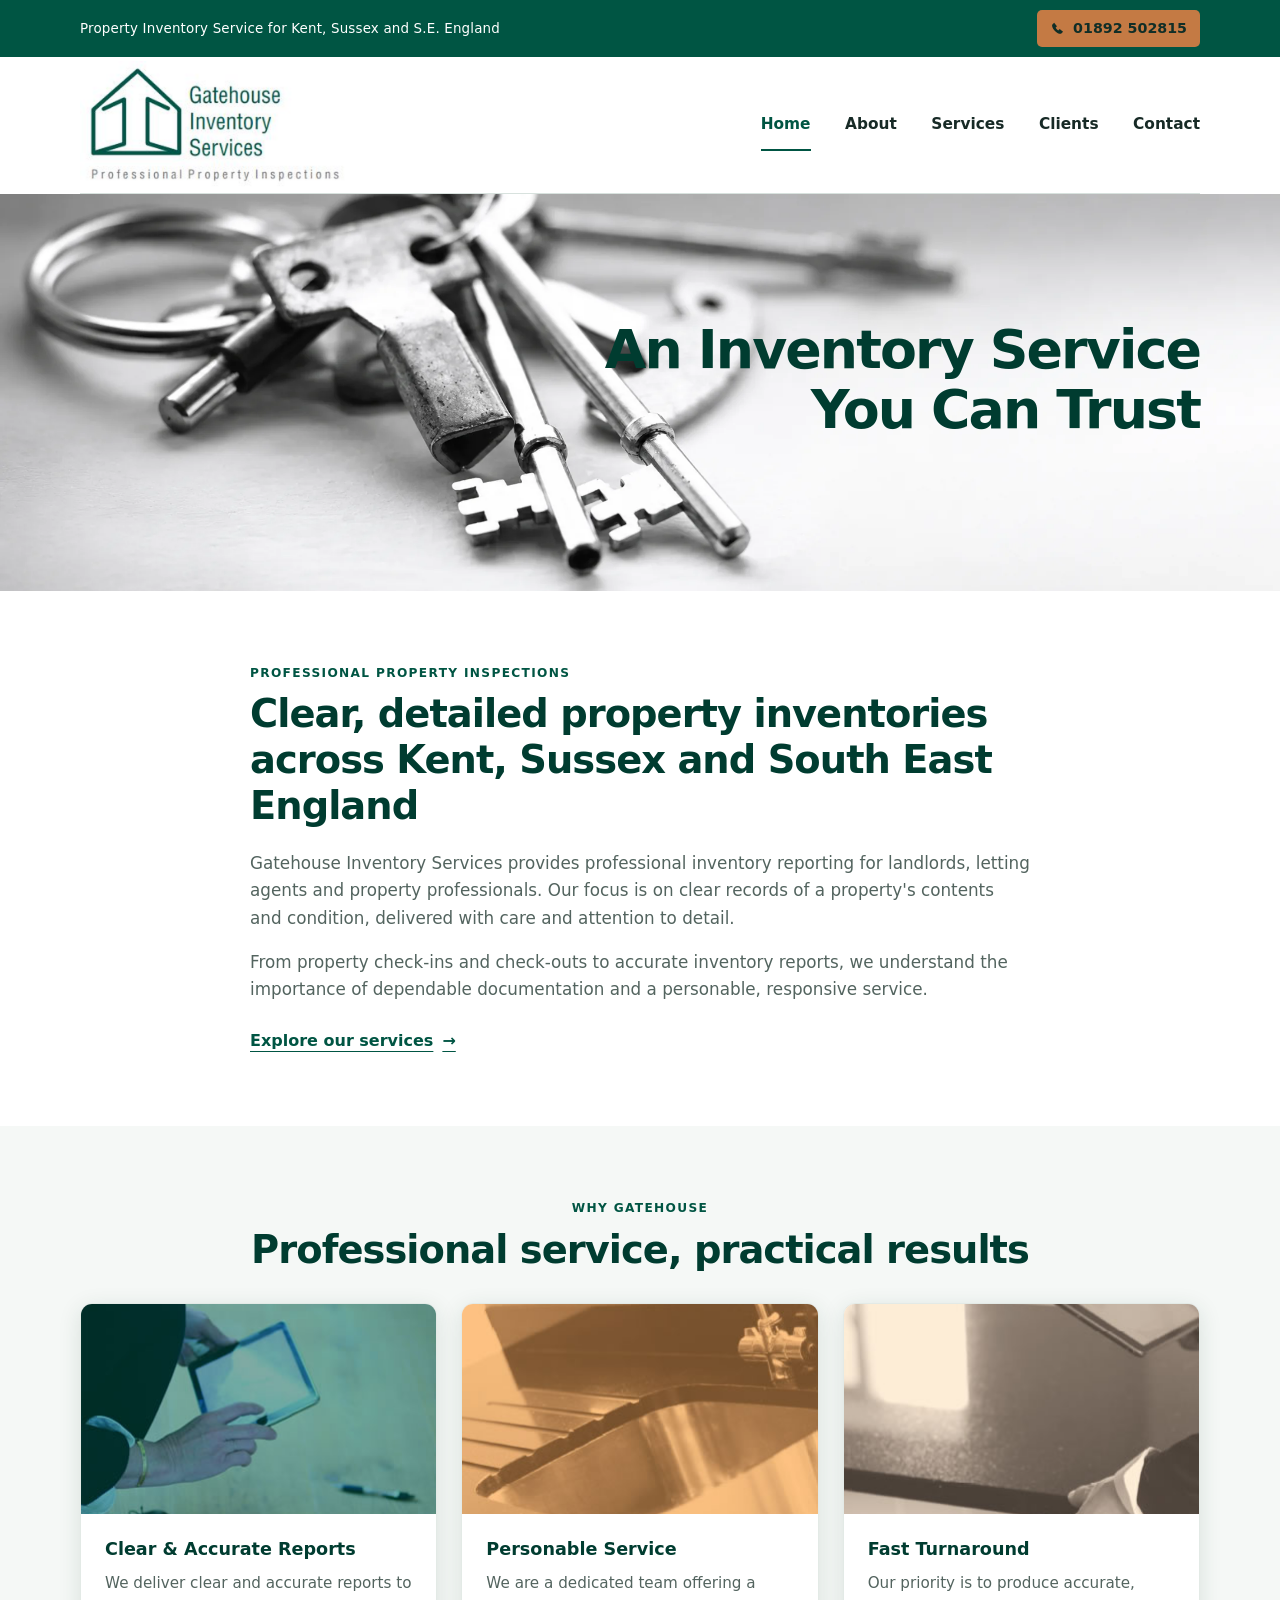
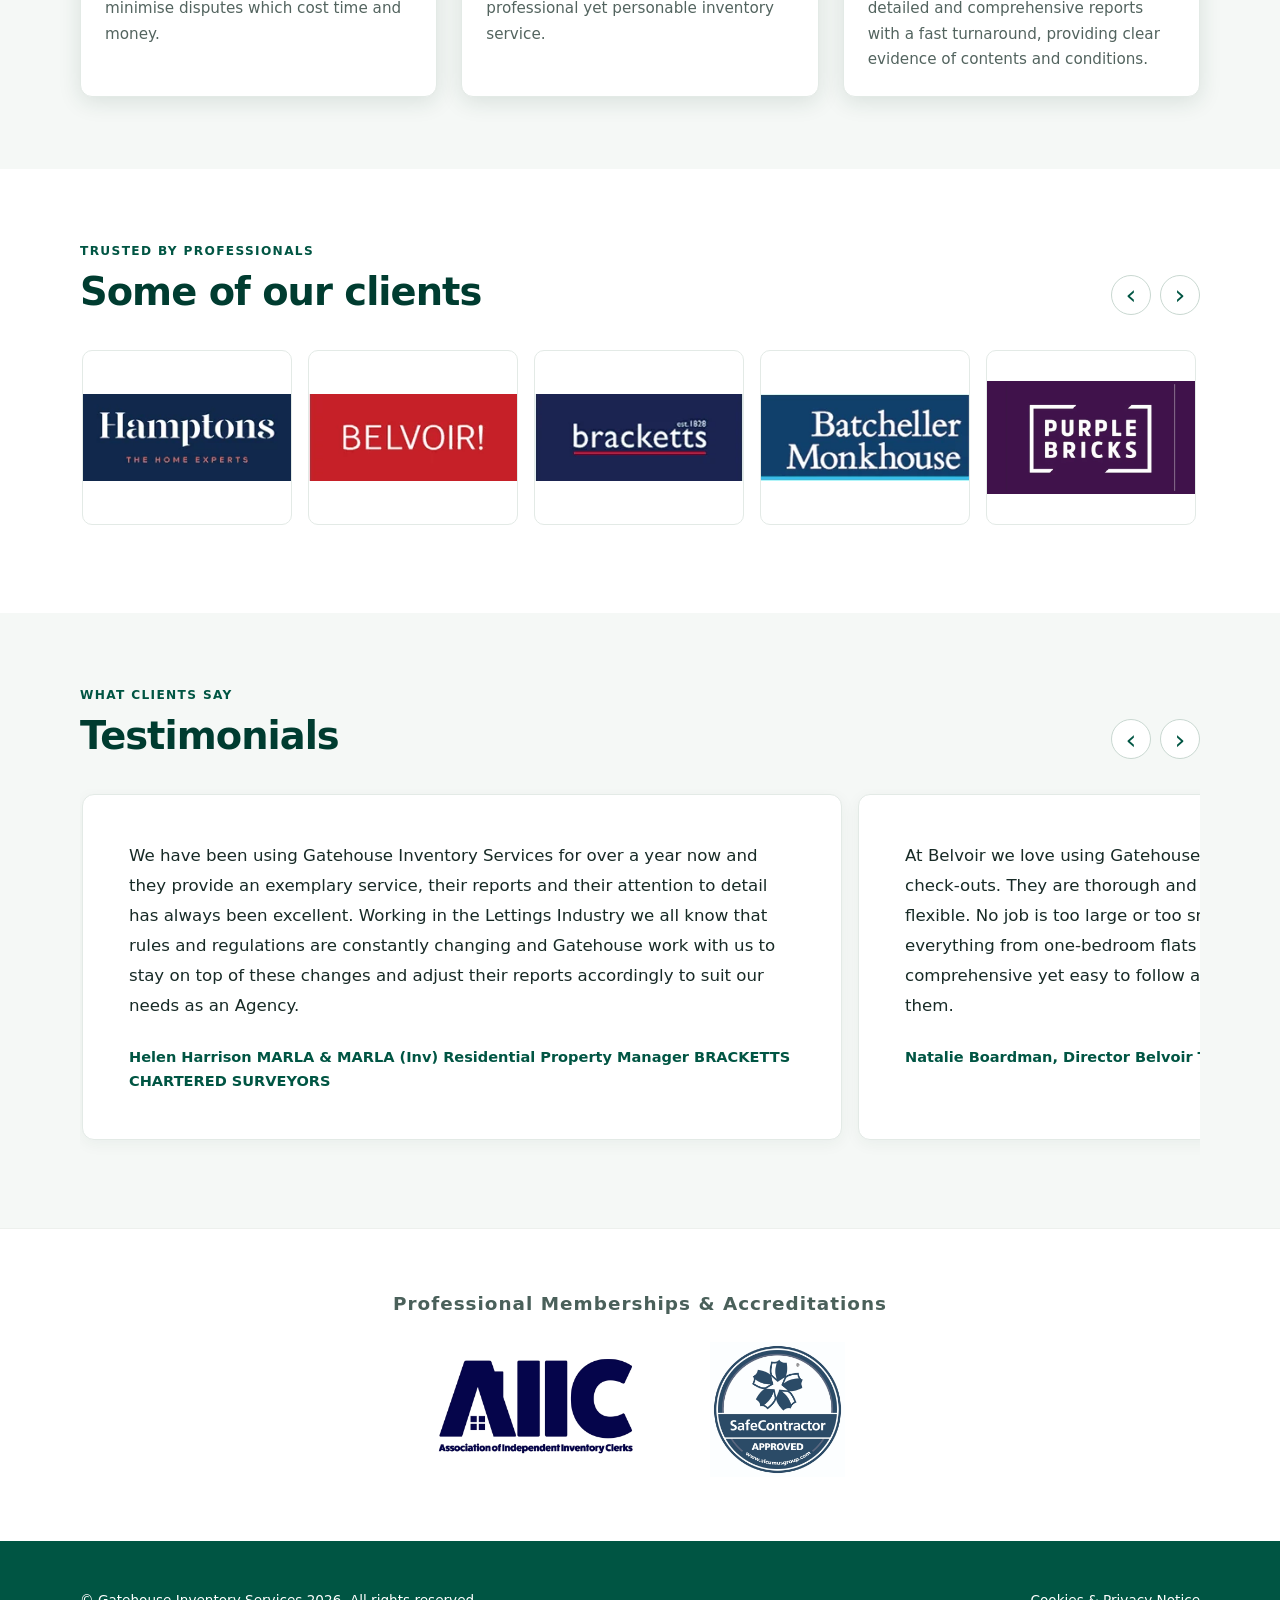
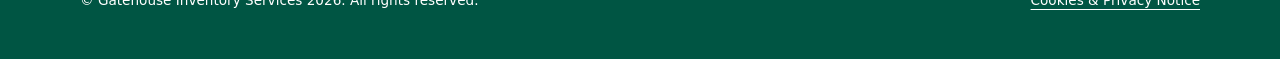
==== index.html @ fdd951a6 "Add files via upload" ====
<!DOCTYPE html>
<html lang="en-GB">
 <head>
  <meta charset="utf-8"/>
  <meta content="width=device-width,initial-scale=1" name="viewport"/>
  <meta content="Professional property inventory services for landlords and letting agents in Kent, Sussex and South East England." name="description"/>
  <title>
   Gatehouse Inventory Services | Property Inventories in Kent &amp; Sussex
  </title>
  <link href="assets/favicon_32.png" rel="icon" type="image/png"/>
  <link href="assets/site.css" rel="stylesheet"/>
 </head>
 <body>
  <header class="site-header">
   <div class="top-strip">
    <div class="container top-inner">
     <p>
      Property Inventory Service for Kent, Sussex and S.E. England
     </p>
     <a aria-label="Call Gatehouse Inventory Services on 01892 502815" class="call-button" href="tel:+441892502815">
      <svg aria-hidden="true" viewbox="0 0 24 24">
       <path d="M6.6 2.8 3.8 5.6c-1.4 1.4-.1 6 4.1 10.2 4.2 4.2 8.8 5.5 10.2 4.1l2.8-2.8-5.4-4.2-2.4 2.1a15 15 0 0 1-4.1-4.1l2.1-2.4z">
       </path>
      </svg>
      <span>
       01892 502815
      </span>
     </a>
    </div>
   </div>
   <div class="container masthead">
    <a aria-label="Gatehouse Inventory Services home" class="brand" href="index.html">
     <img alt="Gatehouse Inventory Services" height="157" src="assets/gatehouse-logo.png" width="328"/>
    </a>
    <button aria-controls="primary-navigation" aria-expanded="false" aria-label="Open navigation" class="menu-toggle" type="button">
     <span>
     </span>
     <span>
     </span>
     <span>
     </span>
    </button>
    <nav aria-label="Main navigation" class="main-nav" id="primary-navigation">
     <a aria-current="page" href="index.html">
      Home
     </a>
     <a href="about.html">
      About
     </a>
     <a href="services.html">
      Services
     </a>
     <a href="clients.html">
      Clients
     </a>
     <a href="contact.html">
      Contact
     </a>
    </nav>
   </div>
  </header>
  <main id="main-content">
   <section aria-labelledby="hero-title" class="hero">
    <div class="container hero-inner">
     <div class="hero-content">
      <h1 id="hero-title">
       An Inventory Service
       <br/>
       You Can Trust
      </h1>
     </div>
    </div>
   </section>
   <section class="intro section container">
    <div class="intro-copy">
     <p class="eyebrow">
      Professional property inspections
     </p>
     <h2>
      Clear, detailed property inventories across Kent, Sussex and South East England
     </h2>
     <p>
      Gatehouse Inventory Services provides professional inventory reporting for landlords, letting agents and property professionals. Our focus is on clear records of a property's contents and condition, delivered with care and attention to detail.
     </p>
     <p>
      From property check-ins and check-outs to accurate inventory reports, we understand the importance of dependable documentation and a personable, responsive service.
     </p>
     <a class="text-link" href="services.html">
      Explore our services
      <span aria-hidden="true">
       &rarr;
      </span>
     </a>
    </div>
   </section>
   <section class="section section-soft">
    <div class="container">
     <div class="section-heading">
      <p class="eyebrow">
       Why Gatehouse
      </p>
      <h2>
       Professional service, practical results
      </h2>
     </div>
     <div class="feature-grid">
      <article class="feature-card">
       <img alt="Property inventory report being prepared" loading="lazy" src="assets/promo_reports.jpg"/>
       <div class="feature-content">
        <h3>
         Clear &amp; Accurate Reports
        </h3>
        <p>
         We deliver clear and accurate reports to minimise disputes which cost time and money.
        </p>
       </div>
      </article>
      <article class="feature-card">
       <img alt="Property inspection" loading="lazy" src="assets/promo_service.jpg"/>
       <div class="feature-content">
        <h3>
         Personable Service
        </h3>
        <p>
         We are a dedicated team offering a professional yet personable inventory service.
        </p>
       </div>
      </article>
      <article class="feature-card">
       <img alt="Property inspection paperwork" loading="lazy" src="assets/promo_turnaround.jpg"/>
       <div class="feature-content">
        <h3>
         Fast Turnaround
        </h3>
        <p>
         Our priority is to produce accurate, detailed and comprehensive reports with a fast turnaround, providing clear evidence of contents and conditions.
        </p>
       </div>
      </article>
     </div>
    </div>
   </section>
   <section class="section container">
    <div class="section-heading section-heading-inline">
     <div>
      <p class="eyebrow">
       Trusted by professionals
      </p>
      <h2>
       Some of our clients
      </h2>
     </div>
     <div class="carousel-controls">
      <button aria-label="Previous" data-scroll="prev" data-target="client-track" type="button">
       &lsaquo;
      </button>
      <button aria-label="Next" data-scroll="next" data-target="client-track" type="button">
       &rsaquo;
      </button>
     </div>
    </div>
    <div aria-label="Client logos" class="carousel-track logo-track" id="client-track" tabindex="0">
     <div class="logo-slide">
      <img alt="Hamptons" height="100" loading="lazy" src="assets/clients/client-01.webp" width="240"/>
     </div>
     <div class="logo-slide">
      <img alt="Belvoir" height="100" loading="lazy" src="assets/clients/client-02.webp" width="240"/>
     </div>
     <div class="logo-slide">
      <img alt="Bracketts" height="100" loading="lazy" src="assets/clients/client-03.webp" width="240"/>
     </div>
     <div class="logo-slide">
      <img alt="Batcheller Monkhouse" height="100" loading="lazy" src="assets/clients/client-04.webp" width="240"/>
     </div>
     <div class="logo-slide">
      <img alt="Purplebricks" height="100" loading="lazy" src="assets/clients/purplebricks.webp" width="240"/>
     </div>
     <div class="logo-slide">
      <img alt="Savills" height="100" loading="lazy" src="assets/clients/client-07.webp" width="240"/>
     </div>
     <div class="logo-slide">
      <img alt="Wood &amp; Pilcher" height="100" loading="lazy" src="assets/clients/client-08.webp" width="240"/>
     </div>
     <div class="logo-slide">
      <img alt="Jackson-Stops" height="100" loading="lazy" src="assets/clients/client-10.webp" width="240"/>
     </div>
     <div class="logo-slide">
      <img alt="Humberts" height="100" loading="lazy" src="assets/clients/client-11.webp" width="240"/>
     </div>
     <div class="logo-slide">
      <img alt="Martin &amp; Co" height="100" loading="lazy" src="assets/clients/client-12.webp" width="240"/>
     </div>
     <div class="logo-slide">
      <img alt="Vale &amp; Marsh" height="100" loading="lazy" src="assets/clients/vale-marsh.webp" width="240"/>
     </div>
     <div class="logo-slide">
      <img alt="IPM" height="100" loading="lazy" src="assets/clients/client-14.webp" width="240"/>
     </div>
     <div class="logo-slide">
      <img alt="The Park Lane Group" height="100" loading="lazy" src="assets/clients/client-15.webp" width="240"/>
     </div>
    </div>
   </section>
   <section class="section section-soft">
    <div class="container">
     <div class="section-heading section-heading-inline">
      <div>
       <p class="eyebrow">
        What clients say
       </p>
       <h2>
        Testimonials
       </h2>
      </div>
      <div class="carousel-controls">
       <button aria-label="Previous" data-scroll="prev" data-target="testimonial-track" type="button">
        &lsaquo;
       </button>
       <button aria-label="Next" data-scroll="next" data-target="testimonial-track" type="button">
        &rsaquo;
       </button>
      </div>
     </div>
     <div aria-label="Client testimonials" class="carousel-track testimonial-track" id="testimonial-track" tabindex="0">
      <blockquote class="testimonial-slide">
       <p>
        We have been using Gatehouse Inventory Services for over a year now and they provide an exemplary service, their reports and their attention to detail has always been excellent.&nbsp;Working in the Lettings Industry we all know that rules and regulations are constantly changing and Gatehouse work with us to stay on top of these changes and adjust their reports accordingly to suit our needs as an Agency.
       </p>
       <footer>
        Helen Harrison MARLA &amp; MARLA (Inv) Residential Property Manager BRACKETTS CHARTERED SURVEYORS
       </footer>
      </blockquote>
      <blockquote class="testimonial-slide">
       <p>
        At&nbsp;Belvoir&nbsp;we love using Gatehouse Inventory Services for our check-ins and check-outs. They are thorough and professional whilst also being friendly and flexible. No job is too large or too small and they have worked with us on everything from one-bedroom flats to large mansions. Their reports are comprehensive yet easy to follow and we wouldn&rsquo;t hesitate to recommend them.
       </p>
       <footer>
        Natalie Boardman, Director&nbsp;Belvoir&nbsp;Tunbridge Wells
       </footer>
      </blockquote>
      <blockquote class="testimonial-slide">
       <p>
        I would just like to say how pleased I am with the Inventory Sarah Williamson from Gatehouse recently carried out at Redlands Court. The report is extremely professional with every minute detail recorded, I would have no hesitation in recommending Sarah's company and will definitely employ Gatehouse in the future. Brilliant feedback that I thought was worth sharing. Thank you for all of your hard work &ndash; it is much appreciated by all of us.
       </p>
       <footer>
        John Roberts MARLA &middot; Associate Director, Lettings &ndash; Head of Department
       </footer>
      </blockquote>
     </div>
    </div>
   </section>
  </main>
  <section aria-labelledby="accreditation-heading" class="accreditation-strip">
   <div class="container">
    <h2 id="accreditation-heading">
     Professional Memberships &amp; Accreditations
    </h2>
    <div class="accreditation-logos">
     <img alt="Association of Independent Inventory Clerks" height="130" src="assets/aiic.png" width="210"/>
     <img alt="SafeContractor Approved" height="145" src="assets/safecontractor-new.webp" width="145"/>
    </div>
   </div>
  </section>
  <footer class="site-footer">
   <div class="container footer-inner">
    <p>
     &copy; Gatehouse Inventory Services 2026. All rights reserved.
    </p>
    <a href="privacy.html">
     Cookies &amp; Privacy Notice
    </a>
   </div>
  </footer>
  <script defer="" src="assets/site.js">
  </script>
 </body>
</html>
---- assets/site.css ----
/* Gatehouse — lean, dependency-free site */
:root {
  --green:#005543;
  --deep:#003c30;
  --ink:#172a26;
  --muted:#53645f;
  --soft:#f5f8f6;
  --line:#e3eae6;
  --max:1120px
}

* {
  box-sizing:border-box
}

html {
  scroll-behavior:smooth
}

body {
  margin:0;
  color:var(--ink);
  font:16px/1.65 system-ui,-apple-system,BlinkMacSystemFont,"Segoe UI",sans-serif;
  background:white
}

img {
  display:block;
  max-width:100%;
  height:auto
}

a {
  color:var(--green)
}

button {
  font:inherit;
  cursor:pointer
}

.container {
  width:min(calc(100% - 48px),var(--max));
  margin-inline:auto
}

.top-strip {
  background:var(--green);
  color:white
}

.top-inner {
  min-height:48px;
  display:flex;
  align-items:center;
  justify-content:space-between;
  gap:20px
}

.top-inner p {
  margin:0;
  font-size:.84rem;
  line-height:1.35;
  letter-spacing:.012em
}

.call-button {
  display:inline-flex;
  align-items:center;
  gap:8px;
  background:#fff;
  color:var(--deep);
  border-radius:5px;
  padding:7px 13px;
  font-size:.89rem;
  font-weight:750;
  white-space:nowrap;
  text-decoration:none
}

.call-button svg {
  width:15px;
  height:15px;
  fill:currentColor
}

.call-button:hover {
  background:#e9f3ef
}

.masthead {
  display:flex;
  align-items:center;
  justify-content:space-between;
  gap:36px;
  min-height:136px
}

.brand {
  display:block;
  width:270px;
  flex:0 0 auto
}

.brand img {
  width:100%;
  height:auto
}

.main-nav {
  display:flex;
  align-items:center;
  gap:clamp(15px,2.7vw,37px)
}

.main-nav a {
  text-decoration:none;
  font-weight:650;
  color:var(--ink);
  font-size:.96rem;
  padding:12px 0;
  border-bottom:2px solid transparent
}

.main-nav a:hover,.main-nav a[aria-current=page] {
  color:var(--green);
  border-color:var(--green)
}

.menu-toggle {
  display:none
}

.hero {
  min-height:clamp(370px,31vw,500px);
  background:#e6e8e7 url('hero-keys.webp') center 48%/cover no-repeat
}

.hero-inner {
  min-height:inherit;
  display:flex;
  align-items:center;
  justify-content:flex-end
}

.hero-content {
  text-align:right;
  width:min(600px,55%);
  padding:38px 0
}

.hero h1 {
  font-size:clamp(2rem,4.2vw,3.8rem);
  line-height:1.12;
  letter-spacing:-.035em;
  color:var(--deep);
  margin:0 0 25px;
  font-weight:790
}

.associations {
  display:flex;
  justify-content:flex-end;
  align-items:center;
  gap:14px
}

.association {
  width:170px;
  height:100px;
  display:flex;
  align-items:center;
  justify-content:center;
  background:#fff;
  border-radius:12px;
  padding:12px;
  box-shadow:0 4px 18px #102c2017
}

.association:nth-child(2) {
  width:115px
}

.association img {
  width:100%;
  height:100%;
  object-fit:contain
}

.section {
  padding-block:72px
}

.section-soft {
  background:var(--soft)
}

.intro-copy {
  max-width:780px;
  margin:auto
}

.eyebrow {
  margin:0 0 8px;
  color:var(--green);
  font-weight:750;
  text-transform:uppercase;
  letter-spacing:.11em;
  font-size:.76rem
}

h2 {
  font-size:clamp(1.7rem,3vw,2.45rem);
  line-height:1.2;
  letter-spacing:-.025em;
  margin:0 0 20px;
  color:var(--deep)
}

.intro p:not(.eyebrow) {
  color:var(--muted);
  font-size:1.05rem;
  margin:0 0 16px
}

.text-link {
  display:inline-flex;
  gap:9px;
  margin-top:8px;
  font-weight:750;
  text-underline-offset:5px
}

.section-heading {
  text-align:center;
  margin-bottom:30px
}

.section-heading h2 {
  margin:0
}

.section-heading-inline {
  display:flex;
  justify-content:space-between;
  align-items:end;
  text-align:left;
  gap:18px
}

.feature-grid {
  display:grid;
  grid-template-columns:repeat(3,minmax(0,1fr));
  gap:24px
}

.feature-card {
  background:#fff;
  border:1px solid var(--line);
  border-radius:12px;
  overflow:hidden;
  box-shadow:0 5px 22px #193d3020;
  transition:transform .2s ease,box-shadow .2s ease
}

.feature-card:hover {
  transform:translateY(-5px);
  box-shadow:0 13px 28px #193d302b
}

.feature-card img {
  width:100%;
  height:210px;
  object-fit:cover
}

.feature-content {
  padding:24px
}

.feature-content h3 {
  font-size:1.1rem;
  line-height:1.35;
  color:var(--deep);
  margin:0 0 10px
}

.feature-content p {
  font-size:.95rem;
  line-height:1.65;
  color:var(--muted);
  margin:0
}

.carousel-controls {
  display:flex;
  gap:9px
}

.carousel-controls button {
  border:1px solid #c9d8d1;
  background:white;
  color:var(--green);
  border-radius:50%;
  width:40px;
  height:40px;
  font-size:1.7rem;
  line-height:1
}

.carousel-controls button:hover {
  background:var(--green);
  color:white
}

.carousel-track {
  display:flex;
  gap:16px;
  overflow-x:auto;
  scroll-snap-type:x mandatory;
  scrollbar-width:thin;
  scroll-padding-inline:2px;
  padding:5px 2px 16px
}

.logo-slide {
  scroll-snap-align:start;
  flex:0 0 210px;
  min-height:115px;
  display:grid;
  place-items:center;
  border:1px solid var(--line);
  background:white;
  border-radius:10px;
  overflow:hidden
}

.logo-slide img {
  width:100%;
  height:100%;
  object-fit:contain
}

.testimonial-slide {
  scroll-snap-align:start;
  flex:0 0 min(100%,760px);
  background:white;
  border:1px solid var(--line);
  border-radius:12px;
  padding:clamp(24px,4vw,46px);
  margin:0;
  box-shadow:0 4px 16px #193d300d
}

.testimonial-slide p {
  font-size:1.04rem;
  line-height:1.8;
  margin:0 0 24px
}

.testimonial-slide footer {
  color:var(--green);
  font-size:.91rem;
  font-weight:650
}

.site-footer {
  background:var(--green);
  color:white
}

.footer-inner {
  min-height:118px;
  display:flex;
  justify-content:space-between;
  align-items:center;
  gap:20px
}

.footer-inner p {
  margin:0;
  font-size:.85rem
}

.footer-inner a {
  color:white;
  font-size:.85rem;
  text-underline-offset:4px
}

.interior-placeholder {
  min-height:50vh;
  padding-block:90px
}

.interior-placeholder h1 {
  color:var(--deep)
}

@media(max-width:760px) {
  .container {
  width:min(calc(100% - 32px),var(--max))
}

.top-inner {
  gap:10px;
  min-height:56px
}

.top-inner p {
  font-size:.68rem;
  max-width:65%;
  line-height:1.3
}

.call-button {
  padding:9px 10px;
  font-size:.78rem
}

.call-button svg {
  display:none
}

.masthead {
  min-height:100px;
  position:relative;
  gap:12px
}

.brand {
  width:195px
}

.menu-toggle {
  display:flex;
  flex-direction:column;
  justify-content:center;
  gap:5px;
  width:44px;
  height:44px;
  background:#fff;
  border:1px solid var(--line);
  border-radius:6px;
  padding:10px
}

.menu-toggle span {
  display:block;
  height:2px;
  background:var(--green);
  width:100%
}

.main-nav {
  display:none;
  position:absolute;
  z-index:5;
  top:100%;
  left:-16px;
  right:-16px;
  flex-direction:column;
  align-items:stretch;
  gap:0;
  background:white;
  box-shadow:0 12px 22px #123d301f;
  padding:8px 16px 16px
}

.main-nav.is-open {
  display:flex
}

.main-nav a {
  padding:11px 8px;
  border-bottom:1px solid var(--line)
}

.hero {
  min-height:390px;
  background-position:41% center
}

.hero-inner {
  align-items:flex-end
}

.hero-content {
  width:100%;
  padding:26px 0 30px
}

.hero h1 {
  font-size:clamp(1.9rem,7vw,2.75rem);
  color:white;
  text-shadow:0 2px 4px #001a15,0 0 14px #001a15,0 0 26px #001a1599
}

.associations {
  gap:9px
}

.association {
  width:135px;
  height:83px;
  background:#ffffffd9;
  backdrop-filter:blur(3px);
  padding:9px
}

.association:nth-child(2) {
  width:96px
}

.section {
  padding-block:48px
}

.feature-grid {
  grid-template-columns:1fr;
  gap:18px
}

.feature-card img {
  height:205px
}

.footer-inner {
  min-height:120px;
  flex-direction:column;
  align-items:flex-start;
  justify-content:center;
  gap:7px
}

.section-heading-inline {
  align-items:center
}

.carousel-controls button {
  width:36px;
  height:36px
}

.logo-slide {
  flex-basis:175px
}


}

@media(max-width:400px) {
  .top-inner p {
  font-size:.61rem
}

.call-button {
  font-size:.7rem;
  padding:7px
}

.brand {
  width:175px
}

.hero {
  background-position:35% center
}


}

@media(prefers-reduced-motion:reduce) {
  html {
  scroll-behavior:auto
}

.feature-card {
  transition:none
}


}

/* v4: interior page layouts and shared accreditation strip */
.call-button {
  background:#C47A44!important;
  color:#102e27!important
}

.call-button svg {
  fill:currentColor
}

.hero .hero-content {
  margin-left:auto;
  text-align:right
}

.page-section {
  padding-block:clamp(2.5rem,5vw,5rem)
}

.content-grid {
  display:grid;
  grid-template-columns:minmax(0,2fr) minmax(250px,1fr);
  gap:clamp(1.5rem,3vw,2.5rem);
  align-items:start
}

.prose {
  max-width:75ch;
  line-height:1.75;
  color:#243c36
}

.prose h1 {
  font-size:clamp(1.8rem,3vw,2.6rem);
  line-height:1.2;
  color:#063d31;
  margin:0 0 1.5rem
}

.prose h2 {
  font-size:clamp(1.2rem,2vw,1.6rem);
  color:#064b3b;
  margin:1.6rem 0 .7rem
}

.prose p {
  margin:0 0 1.1rem
}

.prose ul {
  padding-left:1.3rem
}

.prose li {
  margin-bottom:.55rem
}

.prose a {
  color:#075d48;
  text-underline-offset:3px
}

.sidebar-panel {
  background:#f4f8f5;
  border:1px solid #dfeae4;
  border-radius:12px;
  padding:clamp(1.25rem,2.4vw,2rem);
  box-shadow:0 9px 30px rgba(0,45,30,.065);
  line-height:1.65
}

.sidebar-panel h2 {
  font-size:1.3rem;
  color:#064b3b;
  margin:0 0 1rem
}

.sidebar-panel p {
  margin:0 0 1rem
}

.team-panel ul {
  list-style:none;
  padding:0;
  margin:0
}

.team-panel li {
  padding:.75rem 0;
  border-bottom:1px solid #d9e7df
}

.team-panel li:last-child {
  border-bottom:0
}

.full-width-panel {
  max-width:none;
  margin-top:clamp(2rem,4vw,3.5rem);
  padding:clamp(1.5rem,3vw,2.5rem);
  background:#f8faf8;
  border-radius:12px;
  border:1px solid #e7eeea
}

.full-copy {
  max-width:100%
}

.side-cta {
  display:inline-block;
  background:#075844;
  color:#fff!important;
  text-decoration:none;
  padding:.65rem 1rem;
  border-radius:6px;
  font-weight:600
}

.accreditation-strip {
  background:#fff;
  text-align:center;
  padding:clamp(2.5rem,5vw,4.5rem) 1.25rem;
  border-top:1px solid #edf0ed
}

.accreditation-strip h2 {
  font-size:clamp(.95rem,1.5vw,1.15rem);
  letter-spacing:.055em;
  color:#4a605a;
  font-weight:650;
  margin:0 0 1.7rem
}

.accreditation-logos {
  display:flex;
  align-items:center;
  justify-content:center;
  gap:clamp(2rem,5vw,5rem);
  flex-wrap:wrap
}

.accreditation-logos img {
  object-fit:contain;
  max-width:40%;
  height:auto;
  max-height:135px
}

@media(max-width:720px) {
  .content-grid {
  grid-template-columns:1fr
}

.prose {
  max-width:none
}

.accreditation-logos img {
  max-width:42%;
  max-height:100px
}

.page-section {
  padding-block:2rem
}


}

/* Version 5 refinements */
.top-inner {
  padding-block: 10px;
}

.call-button {
  background-color: #C47A44 !important;
  color: #102e27 !important;
  transition: background-color 160ms ease, box-shadow 160ms ease;
}

.call-button:hover,
.call-button:focus-visible {
  background-color: #D58C55 !important;
  box-shadow: 0 0 0 2px rgba(255, 255, 255, .24);
}

.site-header::after {
  content: "";
  display: block;
  width: min(calc(100% - 48px), var(--max));
  height: 1px;
  margin-inline: auto;
  background: #D8E2DE;
}

.interior-banner {
  width: min(calc(100% - 48px), var(--max));
  margin: 32px auto 0;
}

.interior-banner img {
  display: block;
  width: 100%;
  height: auto;
  aspect-ratio: 1140 / 420;
  object-fit: cover;
  border-radius: 10px;
}

.closing-copy {
  font-size: 1rem;
  font-weight: 400;
  line-height: 1.75;
}

.service-accordion {
  margin-bottom: 14px;
  border: 1px solid var(--line);
  border-radius: 10px;
  background: #fff;
  overflow: hidden;
}

.service-accordion summary {
  display: flex;
  align-items: center;
  justify-content: space-between;
  gap: 18px;
  padding: 19px 22px;
  color: var(--deep);
  font-size: 1.12rem;
  font-weight: 700;
  cursor: pointer;
  list-style: none;
}

.service-accordion summary::-webkit-details-marker {
  display: none;
}

.service-accordion summary::after {
  content: "+";
  font-size: 1.6rem;
  line-height: 1;
  color: var(--green);
}

.service-accordion[open] summary::after {
  content: "−";
}

.service-accordion summary:hover,
.service-accordion summary:focus-visible {
  background: var(--soft);
}

.accordion-content {
  padding: 4px 22px 22px;
  border-top: 1px solid var(--line);
}

.accordion-content p {
  margin: 15px 0 0;
}

.client-testimonials {
  margin-top: 44px;
}

.client-testimonials h2 {
  margin-bottom: 24px;
}

.quote-card {
  position: relative;
  margin: 0 0 22px;
  padding: 34px clamp(24px, 4vw, 44px);
  background: #f5f8f6;
  border: 1px solid #e1e9e4;
  border-radius: 12px;
  box-shadow: 0 5px 18px rgba(0, 50, 30, .07);
}

.quote-card::before {
  content: "“";
  display: block;
  height: 38px;
  color: #86a99a;
  font: 700 4.2rem/1 Georgia, serif;
}

.quote-card p {
  margin: 8px 0 20px;
  line-height: 1.8;
}

.quote-card p::after {
  content: " ”";
  color: #86a99a;
  font: 700 1.5rem Georgia, serif;
}

.quote-card footer {
  color: var(--deep);
  font-size: .94rem;
}

.quote-card footer strong,
.quote-card footer span {
  display: block;
}

.quote-card footer span {
  color: var(--muted);
}

@media (max-width: 760px) {
  .top-inner {
  padding-block: 7px;
}

.interior-banner {
  width: min(calc(100% - 32px), var(--max));
  margin-top: 18px;
}

.site-header::after {
  width: min(calc(100% - 32px), var(--max));
}


}

@media (prefers-reduced-motion: reduce) {
  .call-button {
  transition: none;
}


}
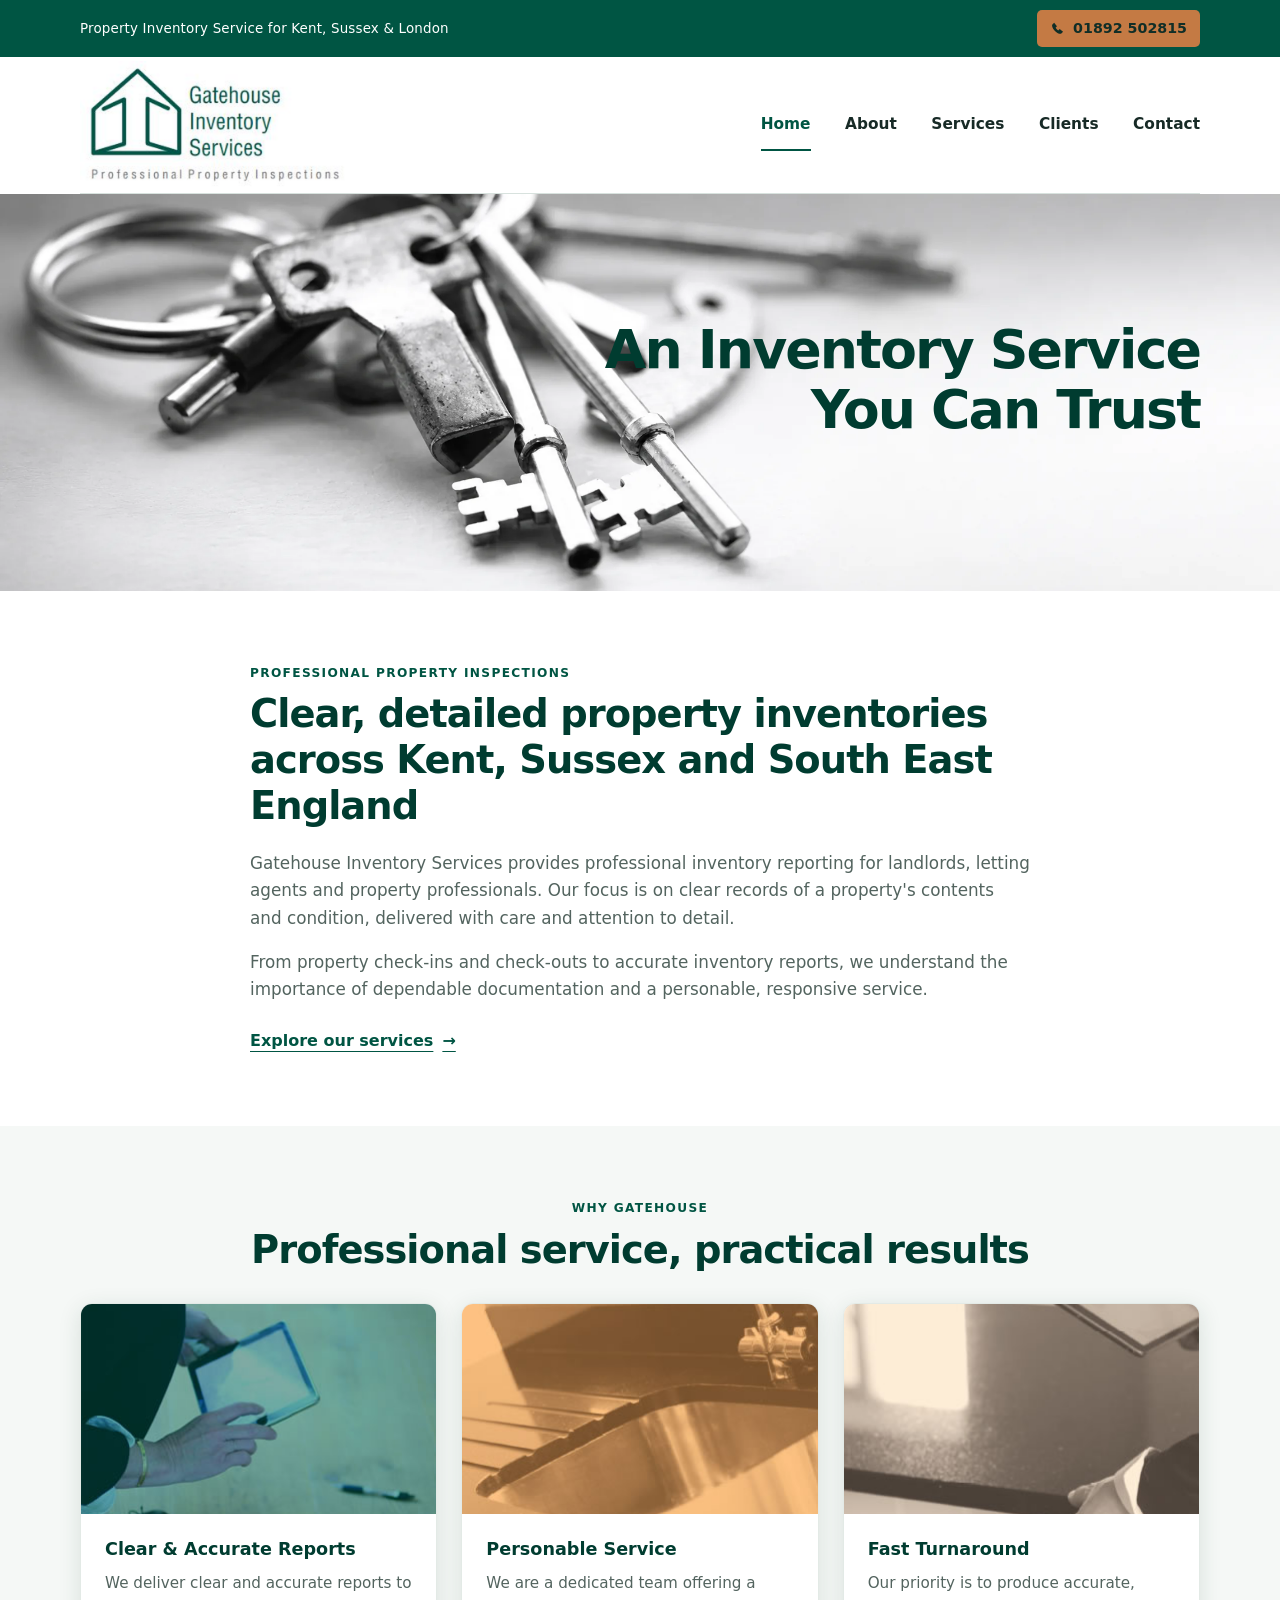
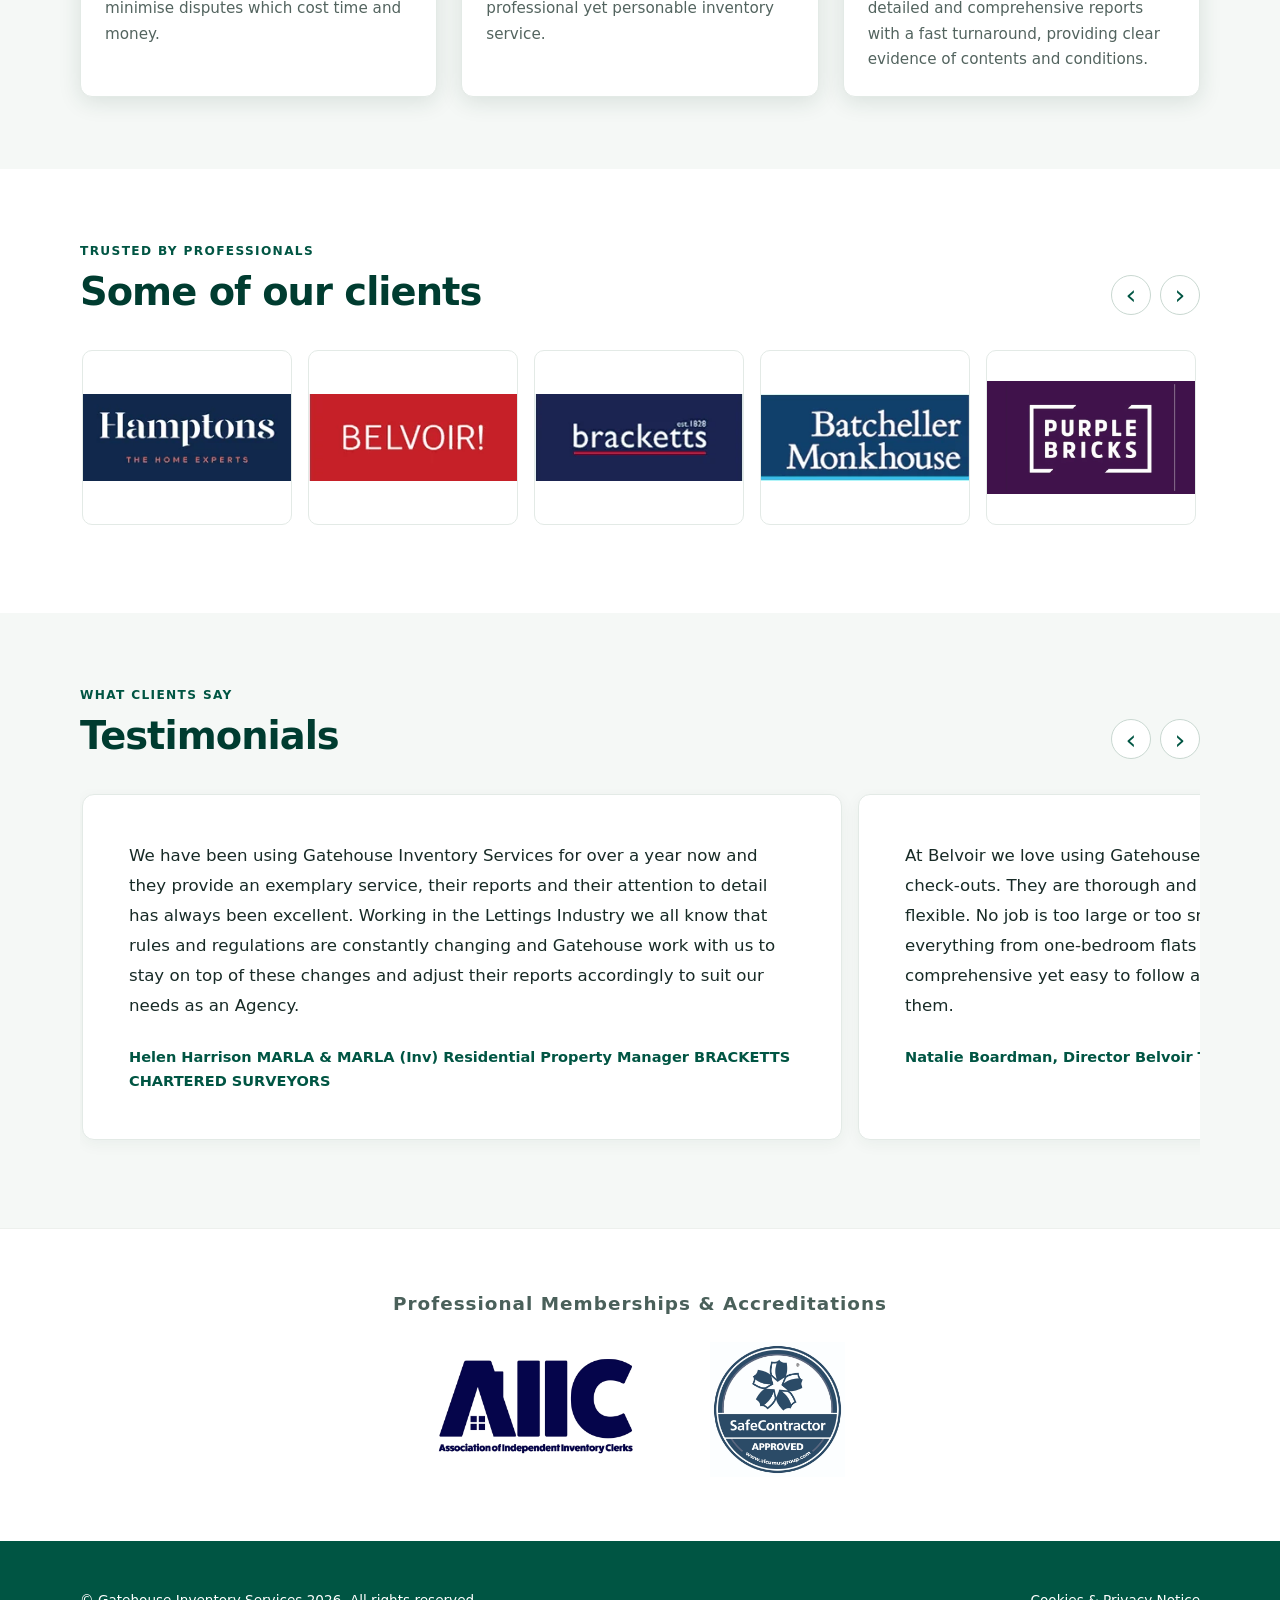
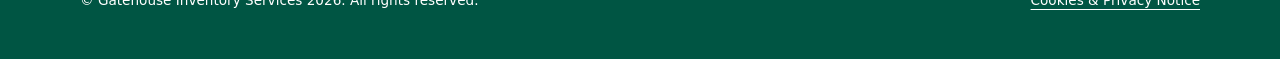
==== commit 5290288d: "Add files via upload" ====
--- a/index.html
+++ b/index.html
@@ -3,9 +3,9 @@
  <head>
   <meta charset="utf-8"/>
   <meta content="width=device-width,initial-scale=1" name="viewport"/>
-  <meta content="Professional property inventory services for landlords and letting agents in Kent, Sussex and South East England." name="description"/>
+  <meta content="Professional property inventory services for landlords and letting agents in Kent, London, Sussex and South East England." name="description"/>
   <title>
-   Gatehouse Inventory Services | Property Inventories in Kent &amp; Sussex
+   Gatehouse Inventory Services | Property Inventories in Kent, London &amp; Sussex
   </title>
   <link href="assets/favicon_32.png" rel="icon" type="image/png"/>
   <link href="assets/site.css" rel="stylesheet"/>
@@ -15,7 +15,7 @@
    <div class="top-strip">
     <div class="container top-inner">
      <p>
-      Property Inventory Service for Kent, Sussex and S.E. England
+      Property Inventory Service for Kent, Sussex &amp; London
      </p>
      <a aria-label="Call Gatehouse Inventory Services on 01892 502815" class="call-button" href="tel:+441892502815">
       <svg aria-hidden="true" viewbox="0 0 24 24">
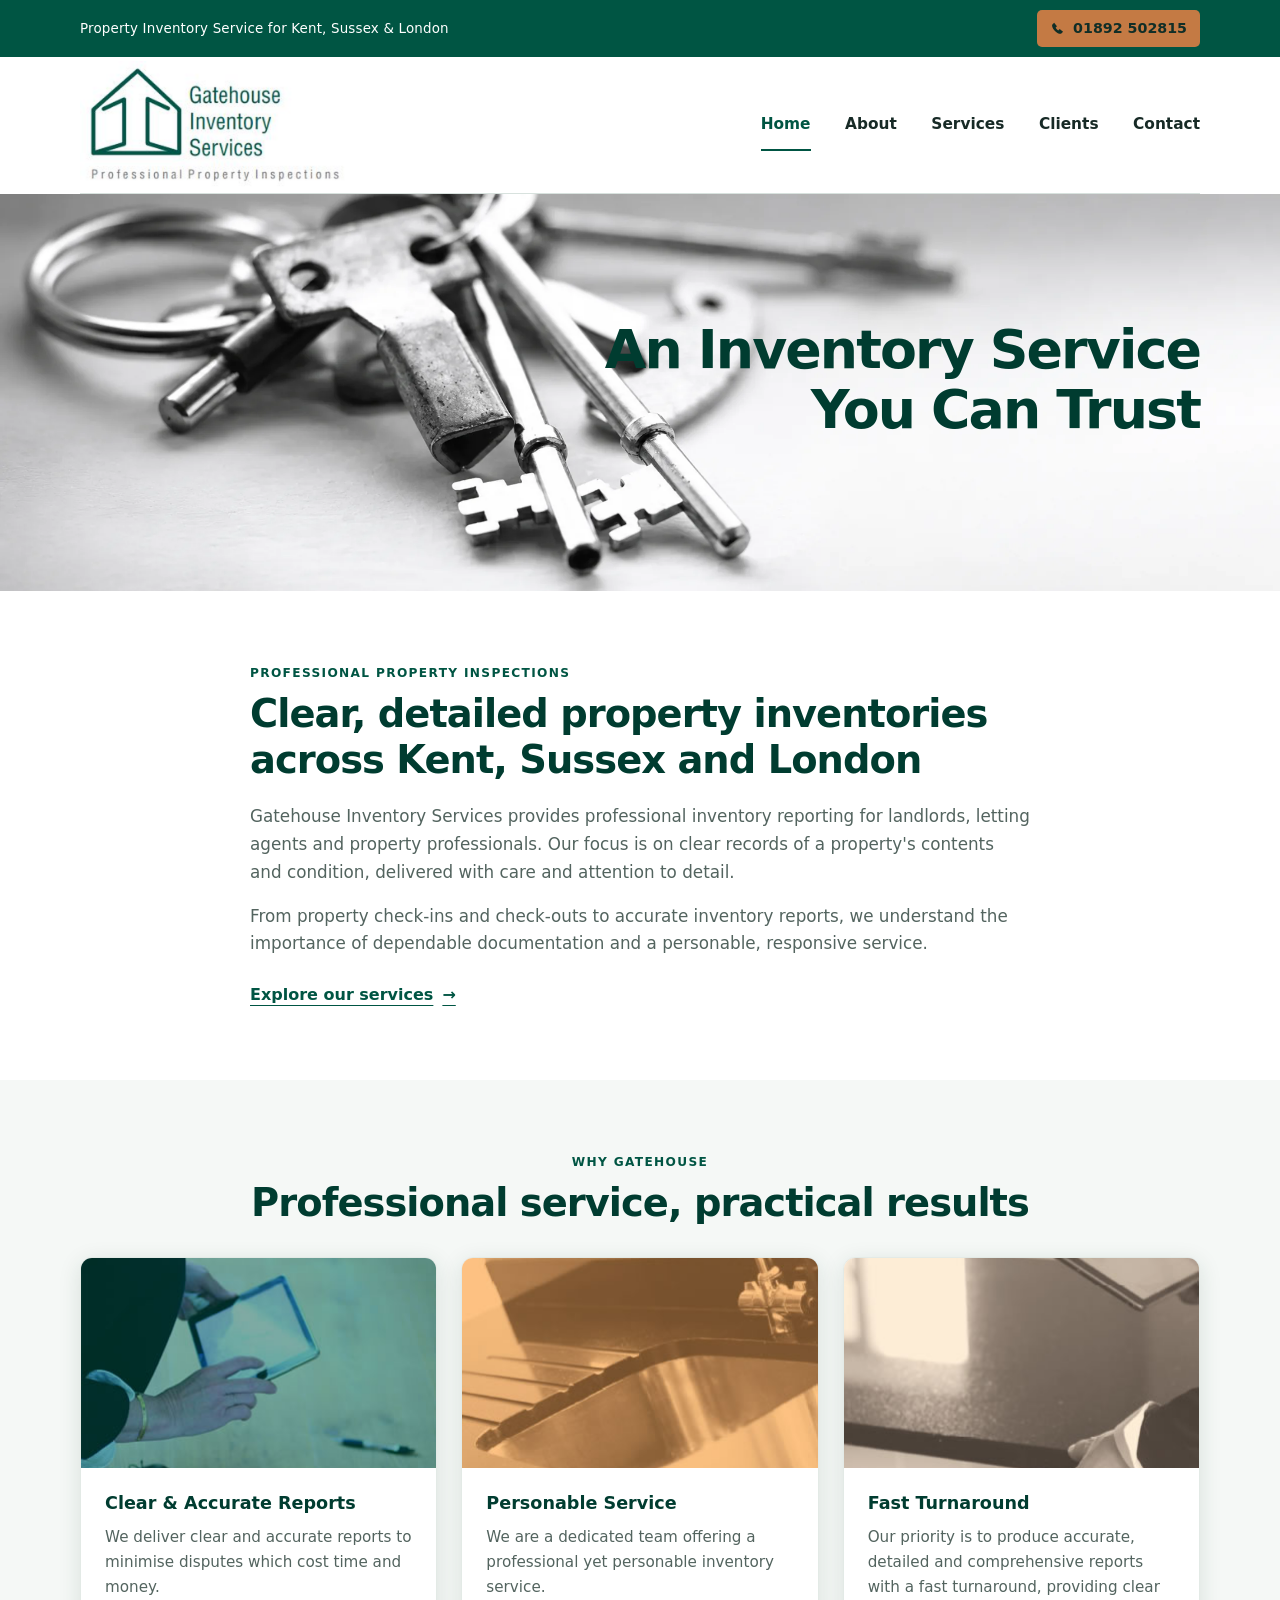
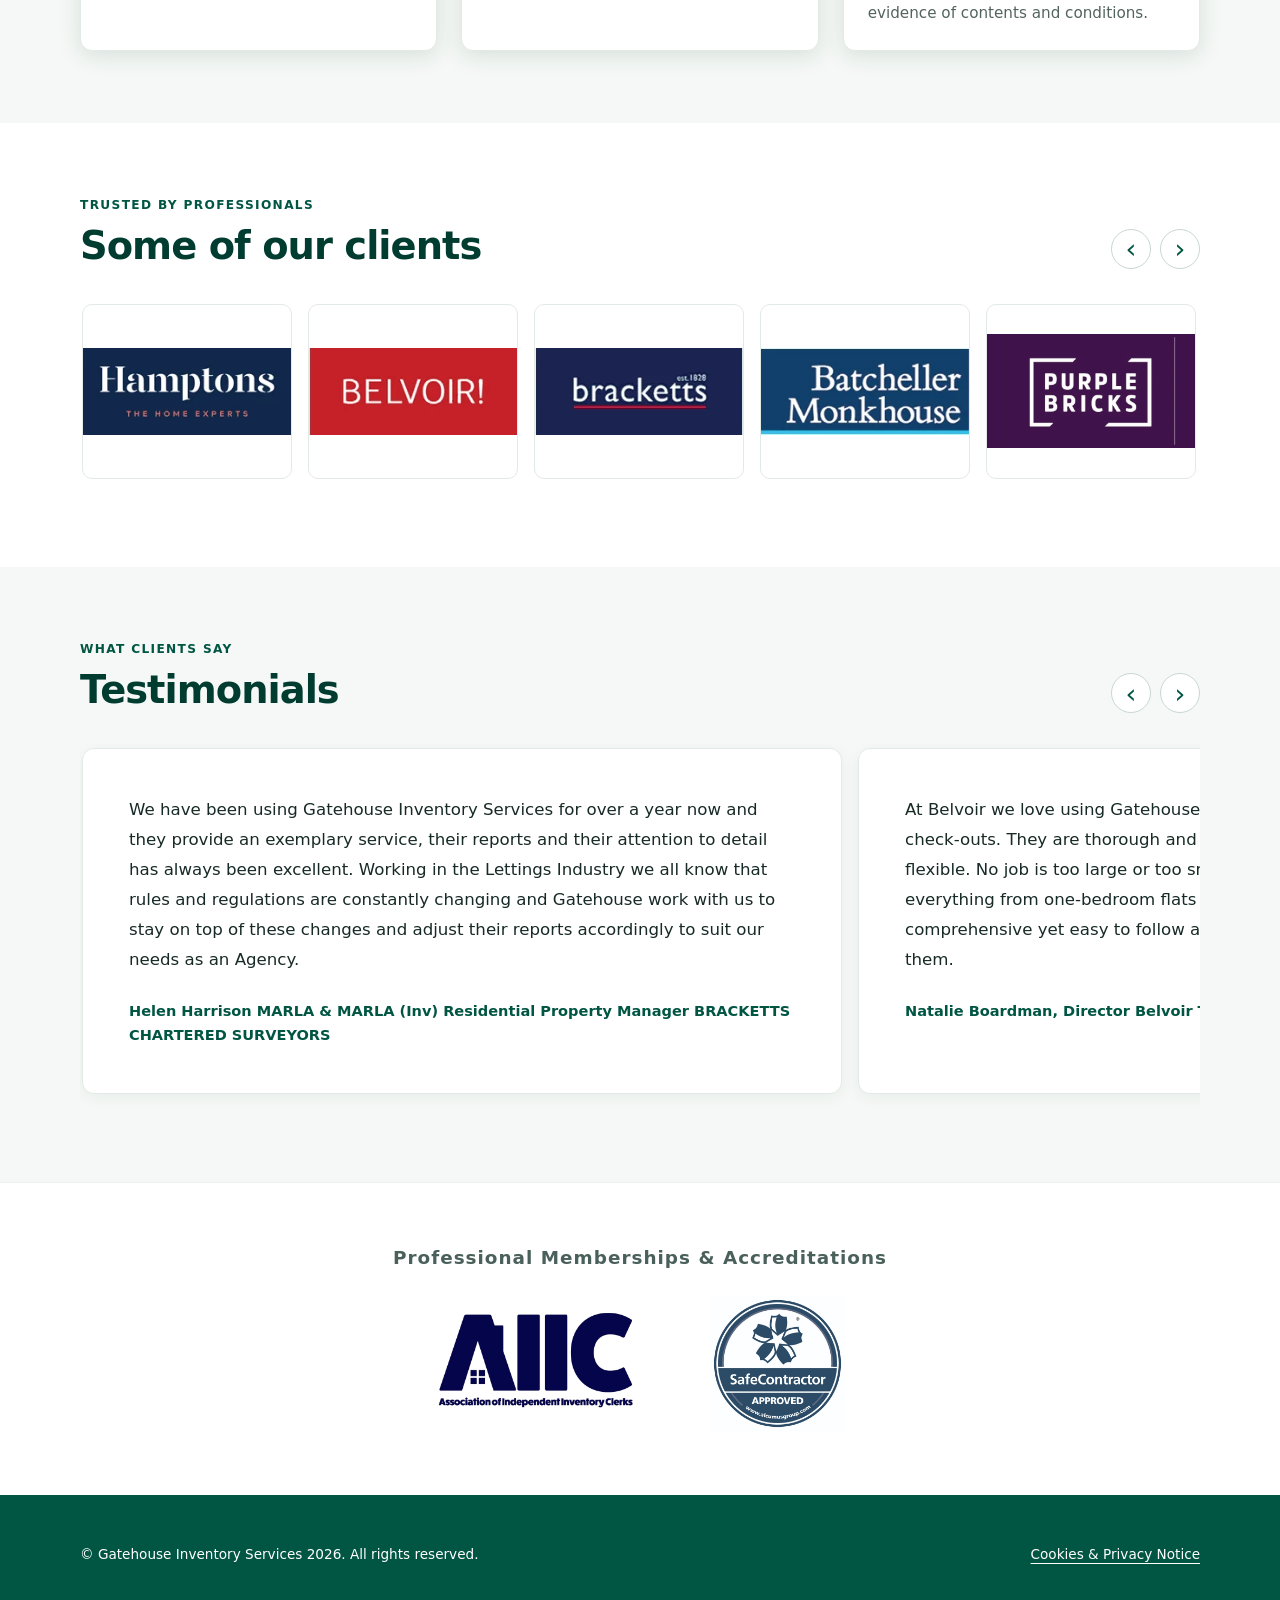
==== commit 2805f0f7: "Add files via upload" ====
--- a/index.html
+++ b/index.html
@@ -77,7 +77,7 @@
       Professional property inspections
      </p>
      <h2>
-      Clear, detailed property inventories across Kent, Sussex and South East England
+      Clear, detailed property inventories across Kent, Sussex and London
      </h2>
      <p>
       Gatehouse Inventory Services provides professional inventory reporting for landlords, letting agents and property professionals. Our focus is on clear records of a property's contents and condition, delivered with care and attention to detail.
--- a/assets/site.css
+++ b/assets/site.css
@@ -763,10 +763,16 @@
   transition: background-color 160ms ease, box-shadow 160ms ease;
 }
 
-.call-button:hover,
+.call-button:hover {
+  background-color: #D58C55 !important;
+  box-shadow: 0 3px 10px rgba(0, 0, 0, 0.25);
+  transform: translateY(-1px);
+}
+
 .call-button:focus-visible {
   background-color: #D58C55 !important;
-  box-shadow: 0 0 0 2px rgba(255, 255, 255, .24);
+  outline: 2px solid #D58C55;
+  outline-offset: 3px;
 }
 
 .site-header::after {
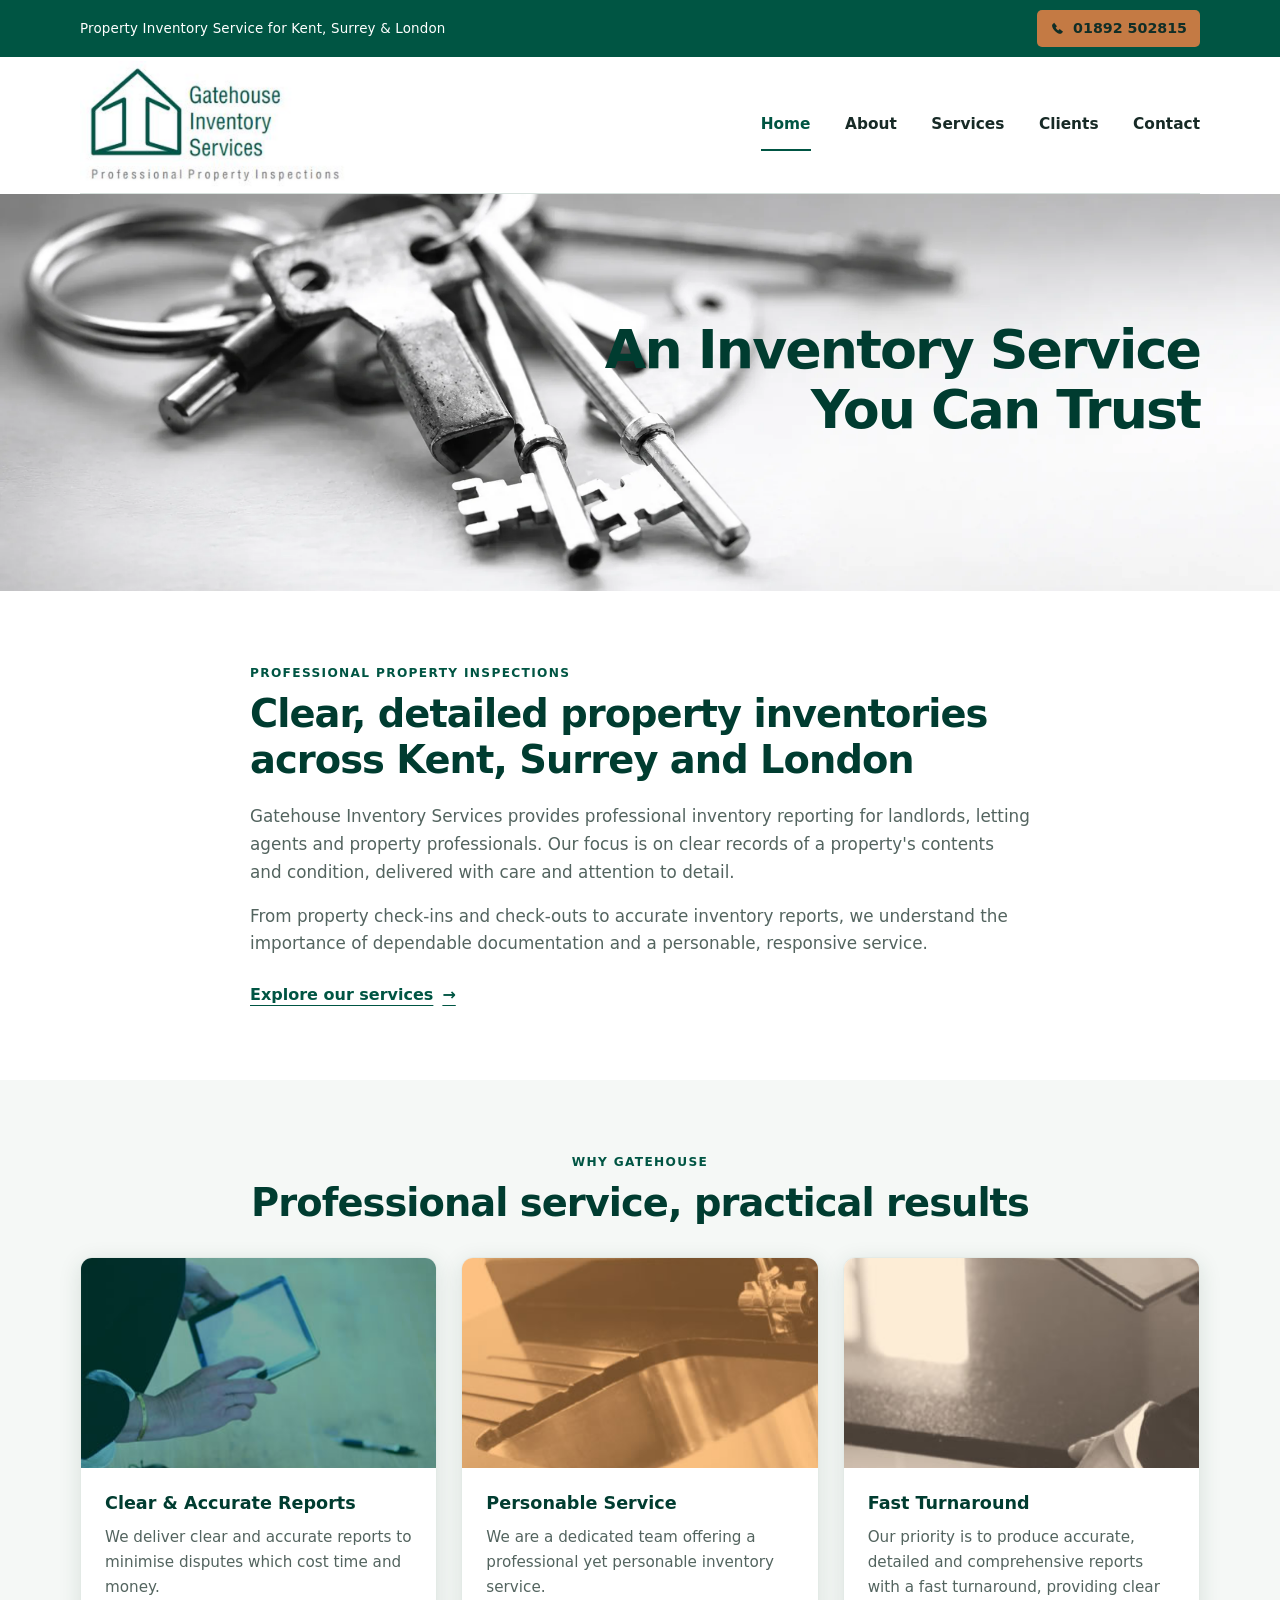
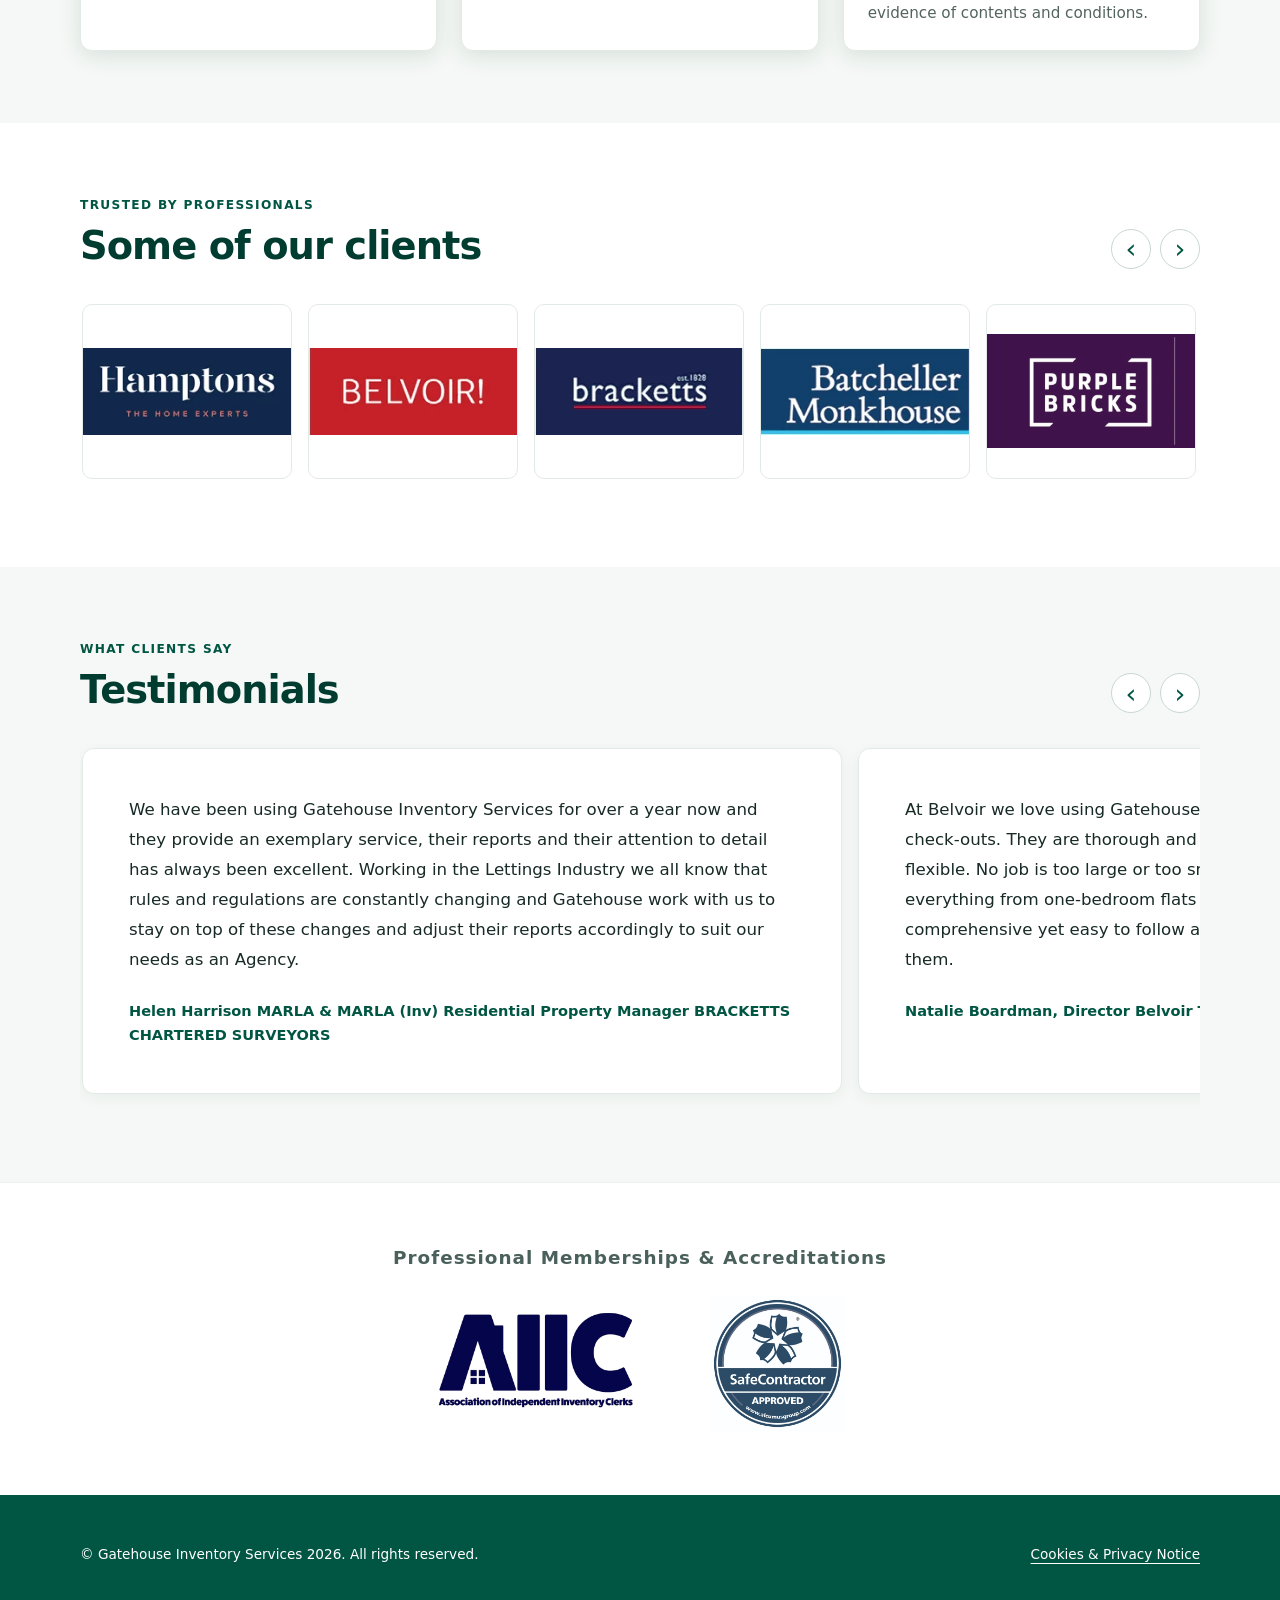
==== commit 8770452e: "Add files via upload" ====
--- a/index.html
+++ b/index.html
@@ -15,7 +15,7 @@
    <div class="top-strip">
     <div class="container top-inner">
      <p>
-      Property Inventory Service for Kent, Sussex &amp; London
+      Property Inventory Service for Kent, Surrey &amp; London
      </p>
      <a aria-label="Call Gatehouse Inventory Services on 01892 502815" class="call-button" href="tel:+441892502815">
       <svg aria-hidden="true" viewbox="0 0 24 24">
@@ -77,7 +77,7 @@
       Professional property inspections
      </p>
      <h2>
-      Clear, detailed property inventories across Kent, Sussex and London
+      Clear, detailed property inventories across Kent, Surrey and London
      </h2>
      <p>
       Gatehouse Inventory Services provides professional inventory reporting for landlords, letting agents and property professionals. Our focus is on clear records of a property's contents and condition, delivered with care and attention to detail.
